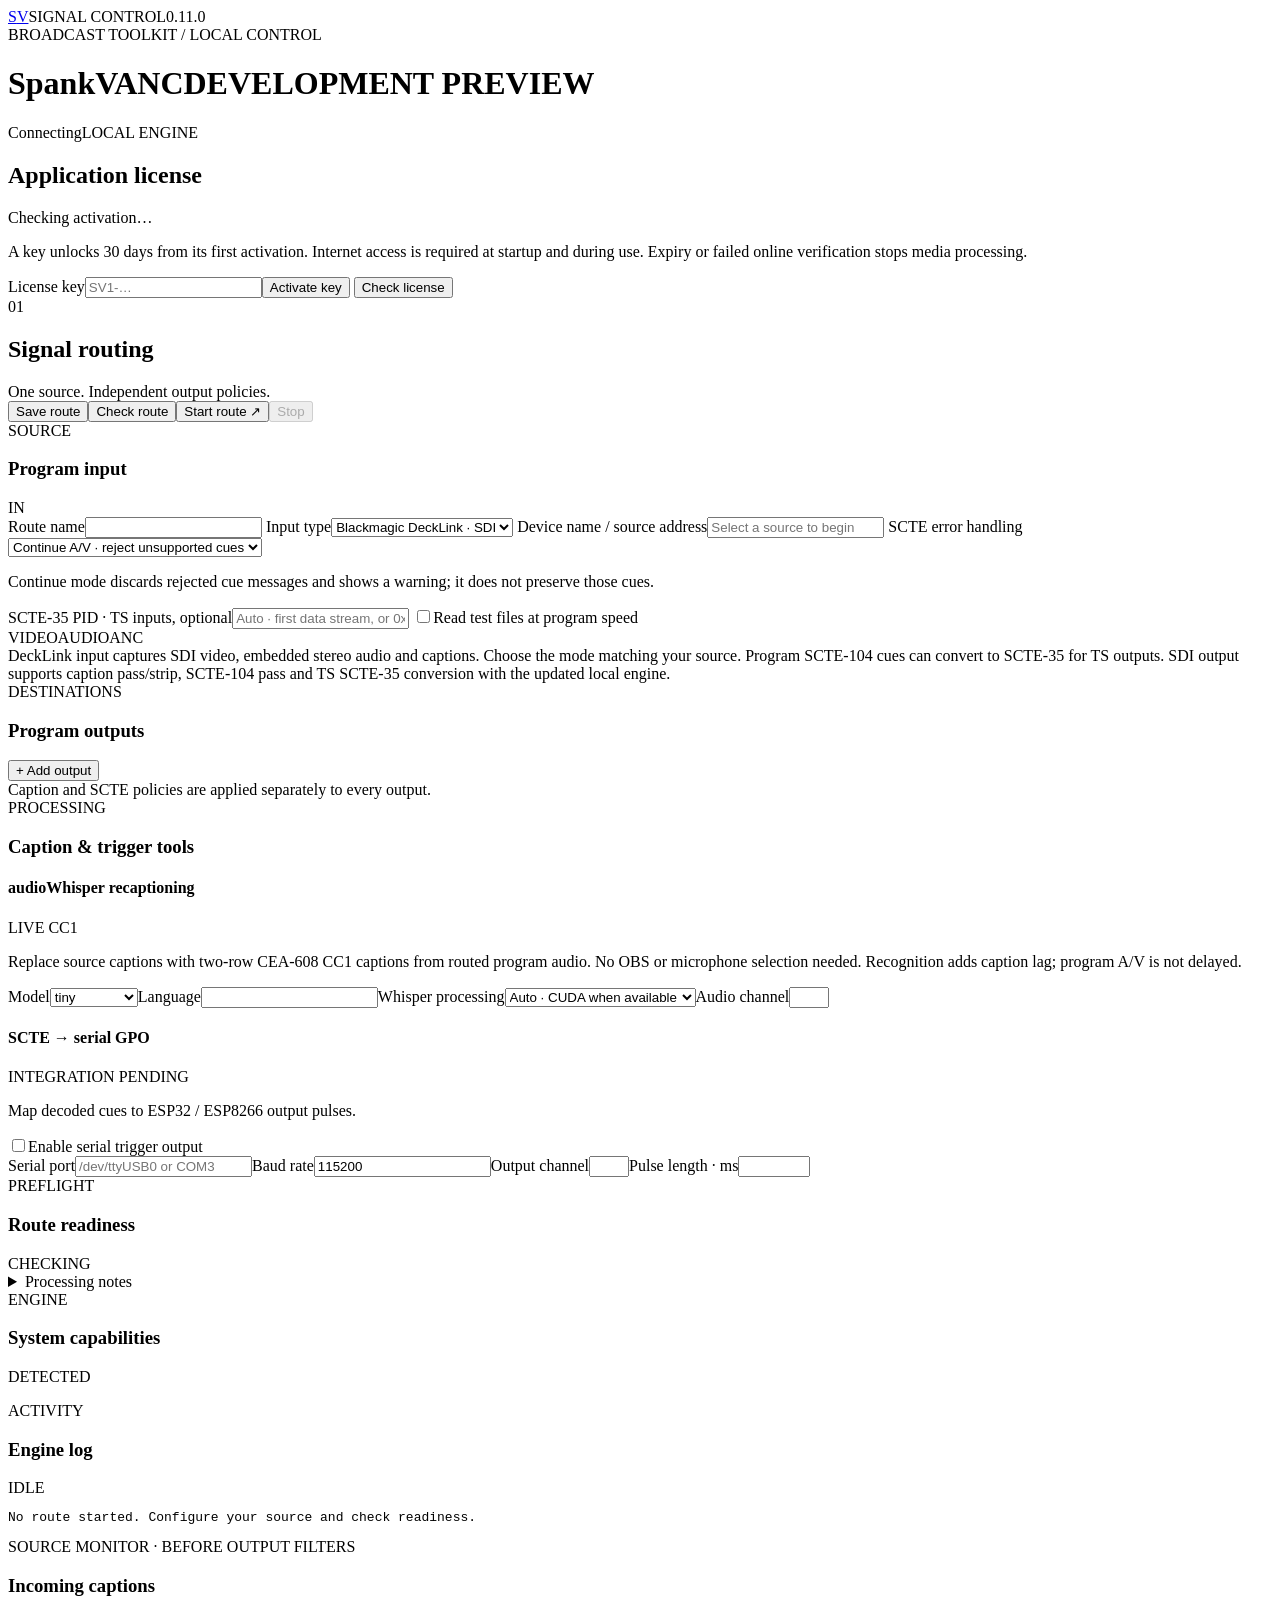
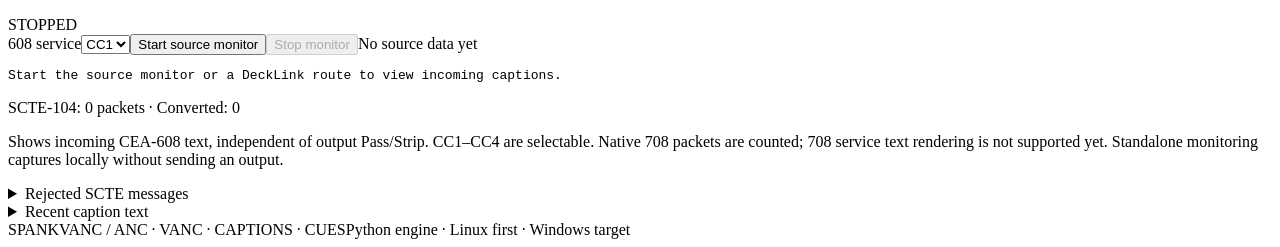
==== spankvanc/web/index.html @ e4f82b99 "Add guided Windows installer with isolated speech setup and local engine build" ====
<!doctype html>
<html lang="en">
<head>
  <meta charset="utf-8"><meta name="viewport" content="width=device-width, initial-scale=1">
  <meta name="control-token" content="__CONTROL_TOKEN__">
  <title>SpankVANC · Signal control</title>
  <link rel="stylesheet" href="/style.css"><script src="/app.js" defer></script>
</head>
<body>
  <aside class="rail"><a class="mark" href="/" aria-label="SpankVANC home">S<span>V</span></a><span class="rail-label">SIGNAL CONTROL</span><span class="version">0.11.0</span></aside>
  <div class="workspace">
    <header><div><div class="eyebrow">BROADCAST TOOLKIT / LOCAL CONTROL</div><h1>Spank<span>VANC</span><span class="preview">DEVELOPMENT PREVIEW</span></h1></div><div class="status"><span class="dot" id="state-dot"></span><span id="route-status">Connecting</span><span class="host">LOCAL ENGINE</span></div></header>
    <section class="panel" id="license-panel" aria-label="Application license">
      <h2>Application license</h2>
      <p id="license-status" role="status">Checking activation…</p>
      <p class="subtle">A key unlocks 30 days from its first activation. Internet access is required at startup and during use. Expiry or failed online verification stops media processing.</p>
      <form id="license-form"><label>License key<input id="license-key" type="password" autocomplete="off" spellcheck="false" maxlength="80" placeholder="SV1-…"></label><button id="license-activate" type="submit">Activate key</button> <button id="license-check" type="button">Check license</button></form>
    </section>
    <div class="toolbar"><div><span class="section-index">01</span><h2>Signal routing</h2><span class="subtle">One source. Independent output policies.</span></div><div class="actions"><button id="save">Save route</button><button id="validate">Check route</button><button class="primary" id="start">Start route <span>↗</span></button><button class="danger" id="stop" disabled>Stop</button></div></div>
    <div id="notice" role="status" aria-live="polite" hidden></div>
    <main>
      <section class="panel source"><div class="panel-title"><div><span class="eyebrow">SOURCE</span><h3>Program input</h3></div><span class="tag">IN</span></div>
        <label>Route name<input id="route-name" maxlength="100"></label>
        <label>Input type<select id="input-kind"><option value="decklink">Blackmagic DeckLink · SDI</option><option value="udp">UDP · MPEG-TS</option><option value="srt">SRT · MPEG-TS</option><option value="rtmp">RTMP / RTMPS</option><option value="file">Local file · test source</option></select></label>
        <label id="source-address-label">Device name / source address<input id="input-address" placeholder="Select a source to begin" autocomplete="off" spellcheck="false"></label>
        <div id="decklink-source" hidden>
          <label>Blackmagic input device<select id="decklink-device"></select></label>
          <label>SDI video mode<select id="decklink-mode"></select></label>
          <button id="refresh-devices" class="small" type="button">Refresh devices</button>
          <p class="subtle" id="decklink-info"></p>
        </div>
          <label>SCTE error handling<select id="scte-error-policy"><option value="continue">Continue A/V · reject unsupported cues</option><option value="stop">Stop route on rejected cue · strict</option></select></label>
          <p class="subtle">Continue mode discards rejected cue messages and shows a warning; it does not preserve those cues.</p>
        <label id="scte-pid-label">SCTE-35 PID · TS inputs, optional<input id="scte-pid" placeholder="Auto · first data stream, or 0x1FFE" spellcheck="false"></label>
        <label class="check"><input type="checkbox" id="input-realtime">Read test files at program speed</label>
        <div class="signal-path"><span>VIDEO</span><i></i><span>AUDIO</span><i></i><span>ANC</span></div>
        <div class="source-note" id="source-capability-note">DeckLink input captures SDI video, embedded stereo audio and captions. Choose the mode matching your source. Program SCTE-104 cues can convert to SCTE-35 for TS outputs. SDI output supports caption pass/strip, SCTE-104 pass and TS SCTE-35 conversion with the updated local engine.</div>
      </section>
      <section class="panel outputs"><div class="panel-title"><div><span class="eyebrow">DESTINATIONS</span><h3>Program outputs</h3></div><button id="add-output" class="small">+ Add output</button></div><div id="outputs"></div><div class="output-legend"><span class="dot lime"></span>Caption and SCTE policies are applied separately to every output.</div></section>
      <section class="panel tools"><div class="panel-title"><div><span class="eyebrow">PROCESSING</span><h3>Caption & trigger tools</h3></div></div>
        <div class="tool-heading"><h4>audioWhisper recaptioning</h4><span class="tag">LIVE CC1</span></div><p class="subtle">Replace source captions with two-row CEA-608 CC1 captions from routed program audio. No OBS or microphone selection needed. Recognition adds caption lag; program A/V is not delayed.</p>
        <div class="form-grid"><label>Model<select id="whisper-model"><option>tiny</option><option>tiny.en</option><option>base</option><option>base.en</option><option>small</option><option>small.en</option><option>medium</option><option>medium.en</option><option>large-v3</option><option>turbo</option></select></label><label>Language<input id="whisper-language" maxlength="3"></label><label>Whisper processing<select id="whisper-device"><option value="auto">Auto · CUDA when available</option><option value="cpu">CPU</option><option value="cuda">GPU · CUDA required</option></select></label><label>Audio channel<input id="whisper-channel" type="number" min="1" max="2"></label></div>
        <div class="divider"></div><div class="tool-heading"><h4>SCTE → serial GPO</h4><span class="tag pending">INTEGRATION PENDING</span></div><p class="subtle">Map decoded cues to ESP32 / ESP8266 output pulses.</p><label class="check"><input type="checkbox" id="gpo-enabled">Enable serial trigger output</label>
        <div class="form-grid"><label>Serial port<input id="gpo-port" placeholder="/dev/ttyUSB0 or COM3"></label><label>Baud rate<input value="115200" readonly></label><label>Output channel<input id="gpo-channel" type="number" min="1" max="4"></label><label>Pulse length · ms<input id="gpo-pulse" type="number" min="10" max="10000"></label></div>
      </section>
      <section class="panel readiness"><div class="panel-title"><div><span class="eyebrow">PREFLIGHT</span><h3>Route readiness</h3></div><span class="tag" id="ready-tag">CHECKING</span></div><div id="blockers"></div><div id="plan-outputs"></div><details><summary>Processing notes</summary><ul id="notes"></ul></details></section>
      <section class="panel diagnostics"><div class="panel-title"><div><span class="eyebrow">ENGINE</span><h3>System capabilities</h3></div><span class="tag">DETECTED</span></div><div id="capabilities"></div><p class="subtle" id="ffmpeg-version"></p></section>
      <section class="panel log-panel"><div class="panel-title"><div><span class="eyebrow">ACTIVITY</span><h3>Engine log</h3></div><span class="tag" id="exit-code">IDLE</span></div><pre id="logs" aria-live="off">No route started. Configure your source and check readiness.</pre></section>
      <section class="panel caption-panel" aria-label="Live incoming captions">
        <div class="panel-title"><div><span class="eyebrow">SOURCE MONITOR · BEFORE OUTPUT FILTERS</span><h3>Incoming captions</h3></div><span class="tag" id="caption-status">STOPPED</span></div>
        <div class="monitor-toolbar"><label>608 service<select id="caption-service"><option>CC1</option><option>CC2</option><option>CC3</option><option>CC4</option></select></label><button id="monitor-start">Start source monitor</button><button id="monitor-stop" disabled>Stop monitor</button><span class="subtle" id="caption-counts">No source data yet</span></div>
        <pre id="caption-screen" class="caption-screen" aria-live="off">Start the source monitor or a DeckLink route to view incoming captions.</pre>
        <p class="subtle" id="cue-counts">SCTE-104: 0 packets · Converted: 0</p>
        <p class="subtle">Shows incoming CEA-608 text, independent of output Pass/Strip. CC1–CC4 are selectable. Native 708 packets are counted; 708 service text rendering is not supported yet. Standalone monitoring captures locally without sending an output.</p>
        <details><summary>Rejected SCTE messages</summary><pre id="scte-rejections" class="caption-history">No rejected messages.</pre><p class="subtle">Saved under runtime/scte-rejections.ndjson. Includes rejected ANC bytes for diagnosis; stream destinations are excluded.</p></details>
        <details><summary>Recent caption text</summary><pre id="caption-history" class="caption-history">No decoded text yet.</pre></details>
      </section>
    </main>
    <footer><span>SPANKVANC / ANC · VANC · CAPTIONS · CUES</span><span>Python engine · Linux first · Windows target</span></footer>
  </div>
</body></html>
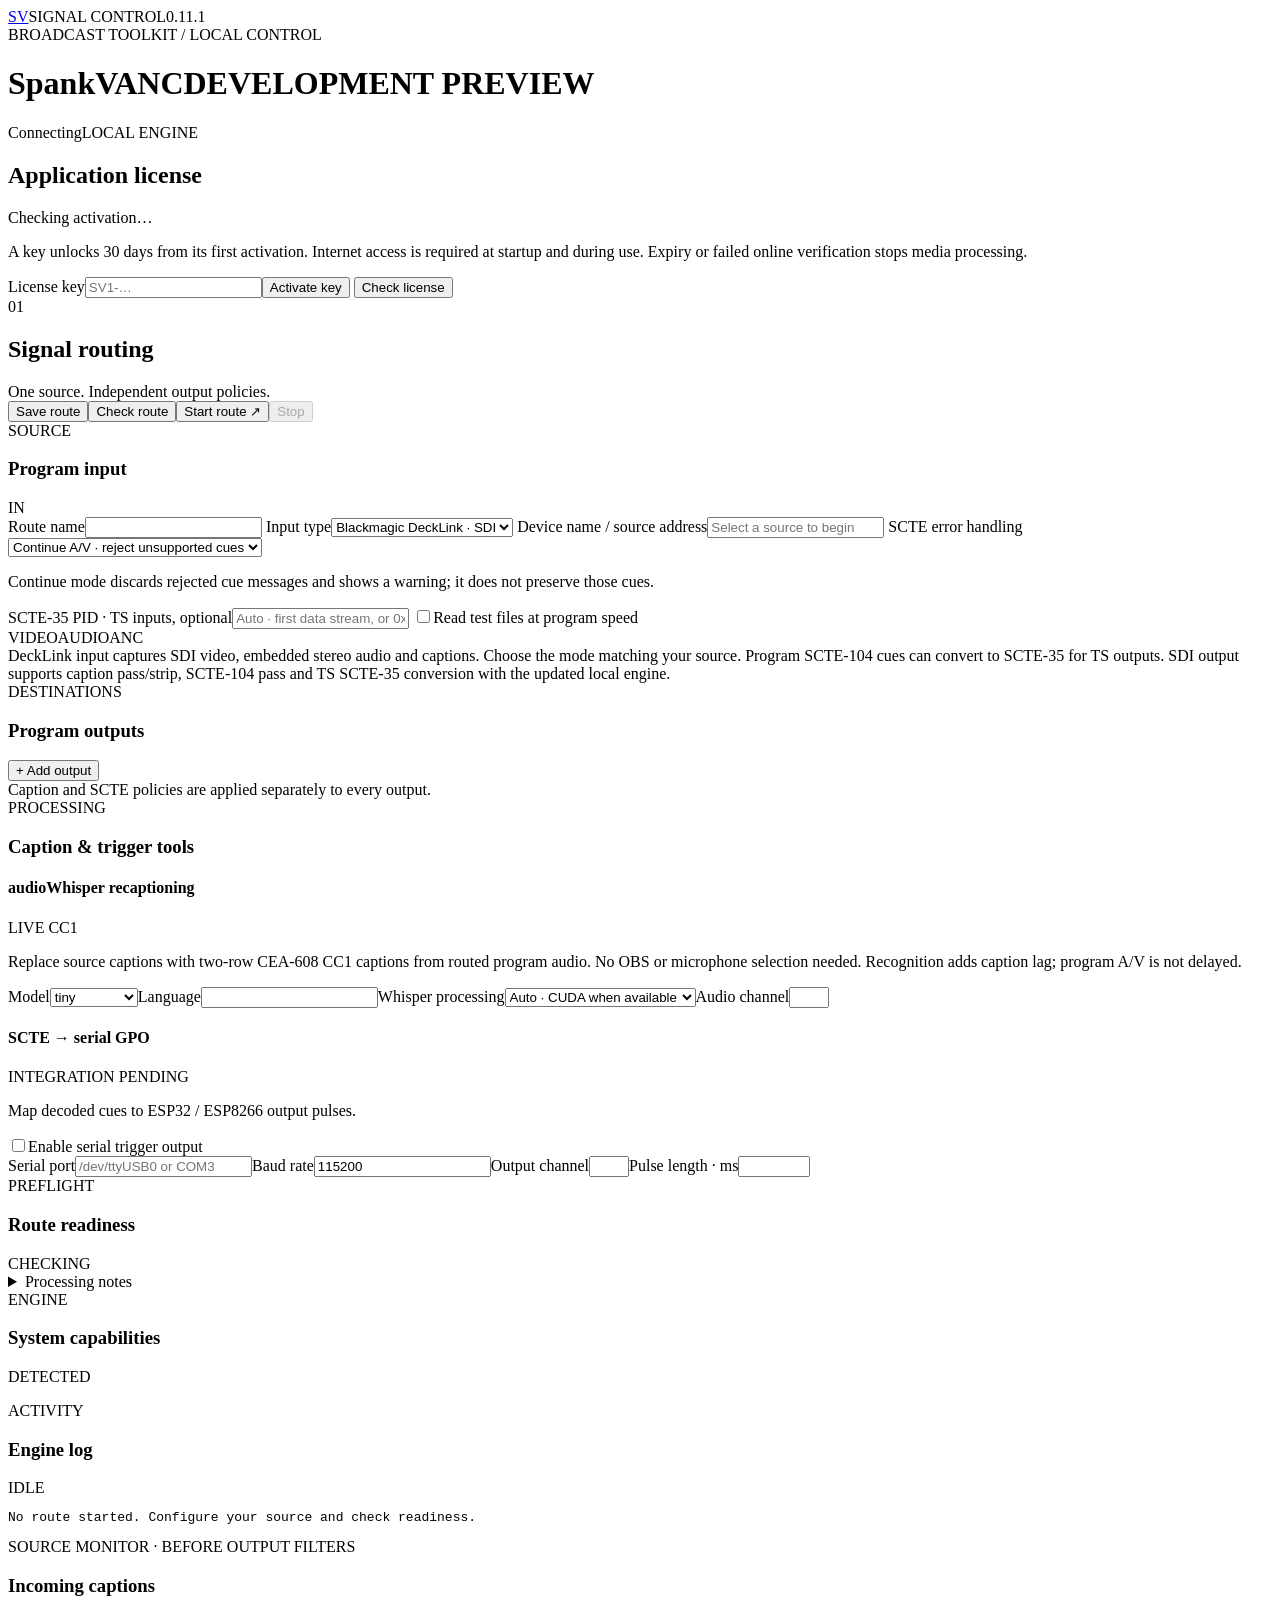
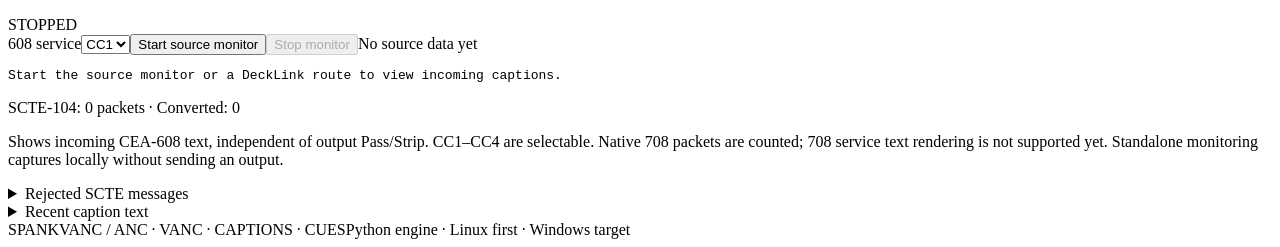
==== commit d93b9abe: "Fix SDK folder selection and Windows reinstall lifecycle" ====
--- a/spankvanc/web/index.html
+++ b/spankvanc/web/index.html
@@ -7,7 +7,7 @@
   <link rel="stylesheet" href="/style.css"><script src="/app.js" defer></script>
 </head>
 <body>
-  <aside class="rail"><a class="mark" href="/" aria-label="SpankVANC home">S<span>V</span></a><span class="rail-label">SIGNAL CONTROL</span><span class="version">0.11.0</span></aside>
+  <aside class="rail"><a class="mark" href="/" aria-label="SpankVANC home">S<span>V</span></a><span class="rail-label">SIGNAL CONTROL</span><span class="version">0.11.1</span></aside>
   <div class="workspace">
     <header><div><div class="eyebrow">BROADCAST TOOLKIT / LOCAL CONTROL</div><h1>Spank<span>VANC</span><span class="preview">DEVELOPMENT PREVIEW</span></h1></div><div class="status"><span class="dot" id="state-dot"></span><span id="route-status">Connecting</span><span class="host">LOCAL ENGINE</span></div></header>
     <section class="panel" id="license-panel" aria-label="Application license">
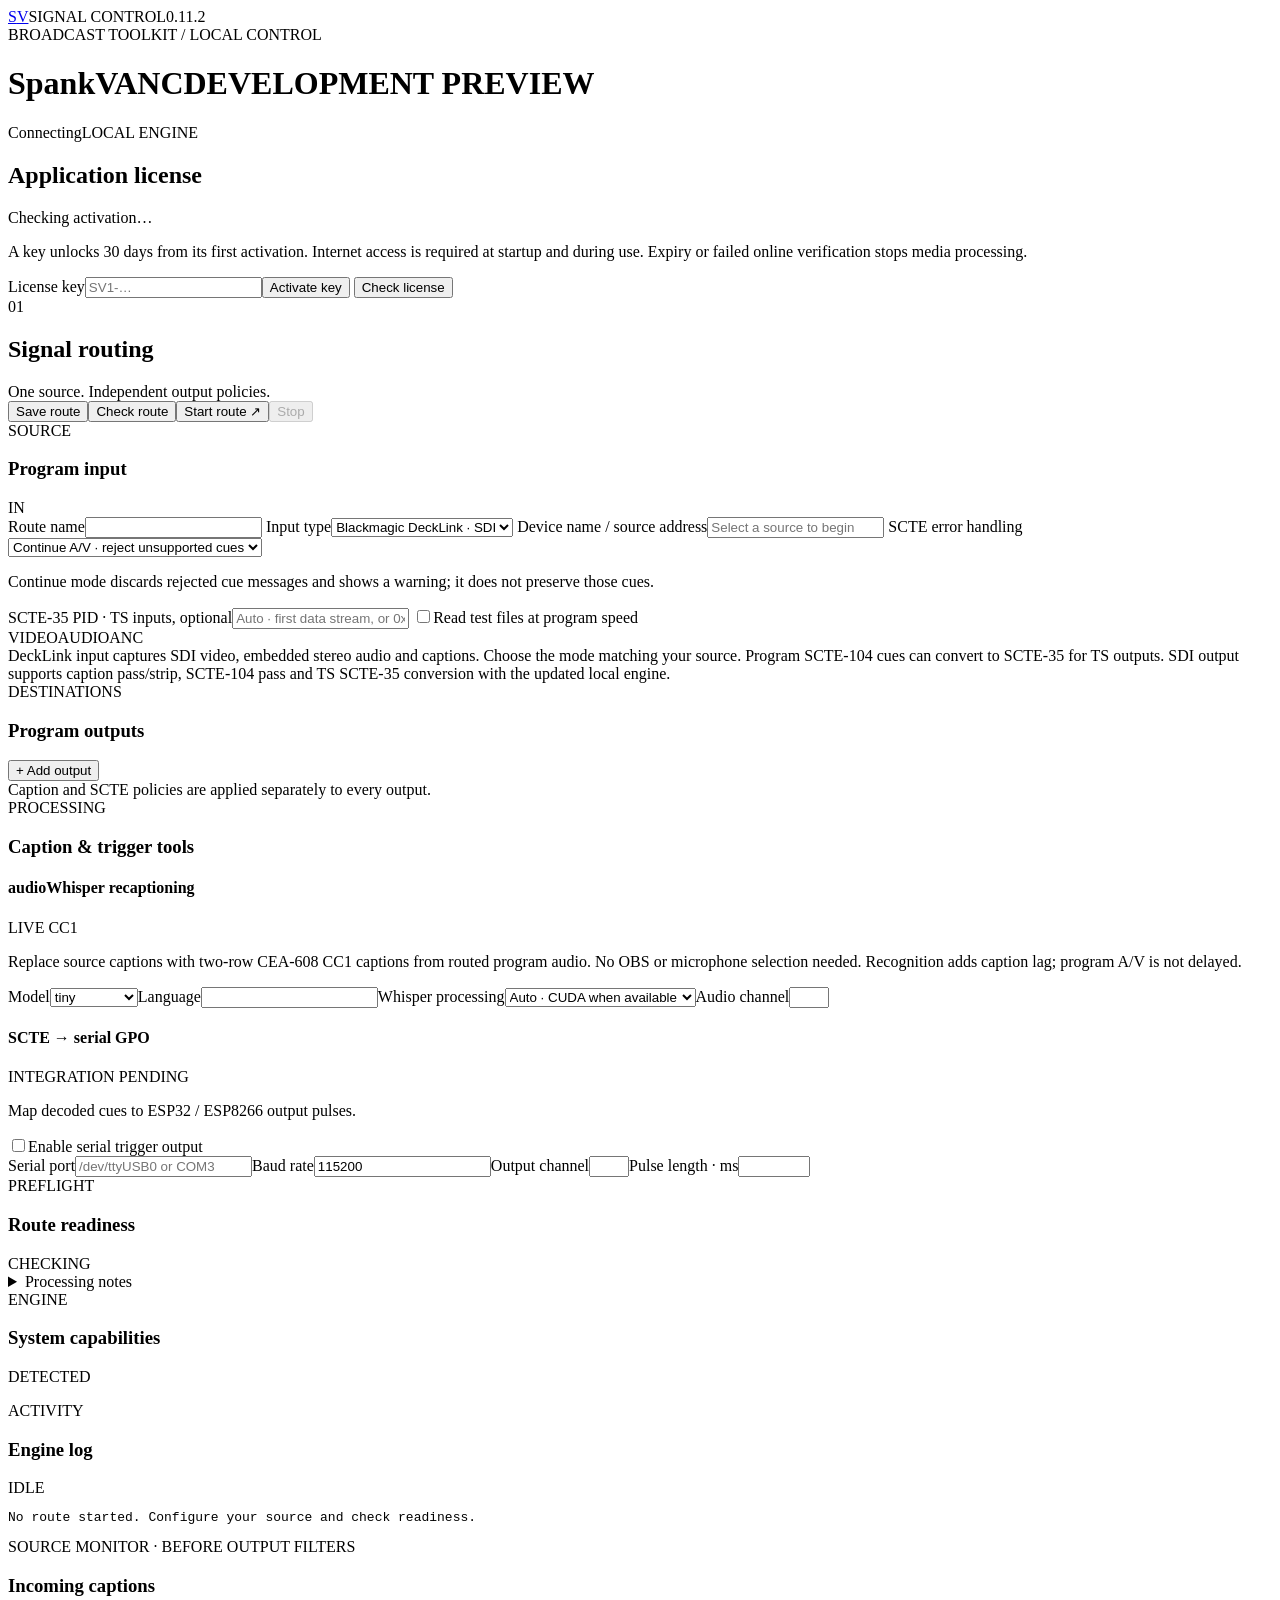
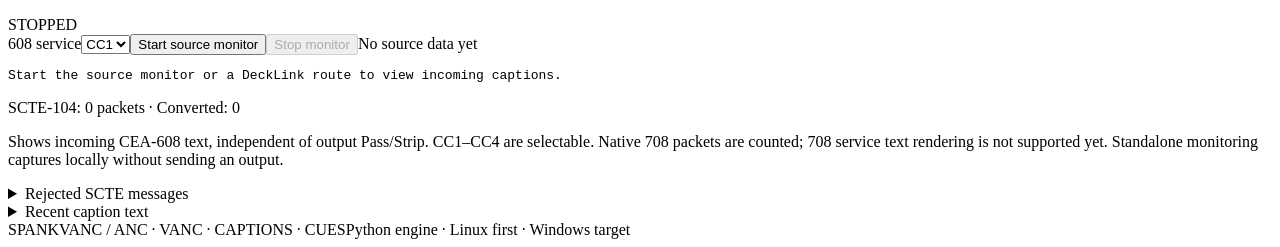
==== commit 47c9e27b: "Bypass shared pip cache during speech setup" ====
--- a/spankvanc/web/index.html
+++ b/spankvanc/web/index.html
@@ -7,7 +7,7 @@
   <link rel="stylesheet" href="/style.css"><script src="/app.js" defer></script>
 </head>
 <body>
-  <aside class="rail"><a class="mark" href="/" aria-label="SpankVANC home">S<span>V</span></a><span class="rail-label">SIGNAL CONTROL</span><span class="version">0.11.1</span></aside>
+  <aside class="rail"><a class="mark" href="/" aria-label="SpankVANC home">S<span>V</span></a><span class="rail-label">SIGNAL CONTROL</span><span class="version">0.11.2</span></aside>
   <div class="workspace">
     <header><div><div class="eyebrow">BROADCAST TOOLKIT / LOCAL CONTROL</div><h1>Spank<span>VANC</span><span class="preview">DEVELOPMENT PREVIEW</span></h1></div><div class="status"><span class="dot" id="state-dot"></span><span id="route-status">Connecting</span><span class="host">LOCAL ENGINE</span></div></header>
     <section class="panel" id="license-panel" aria-label="Application license">
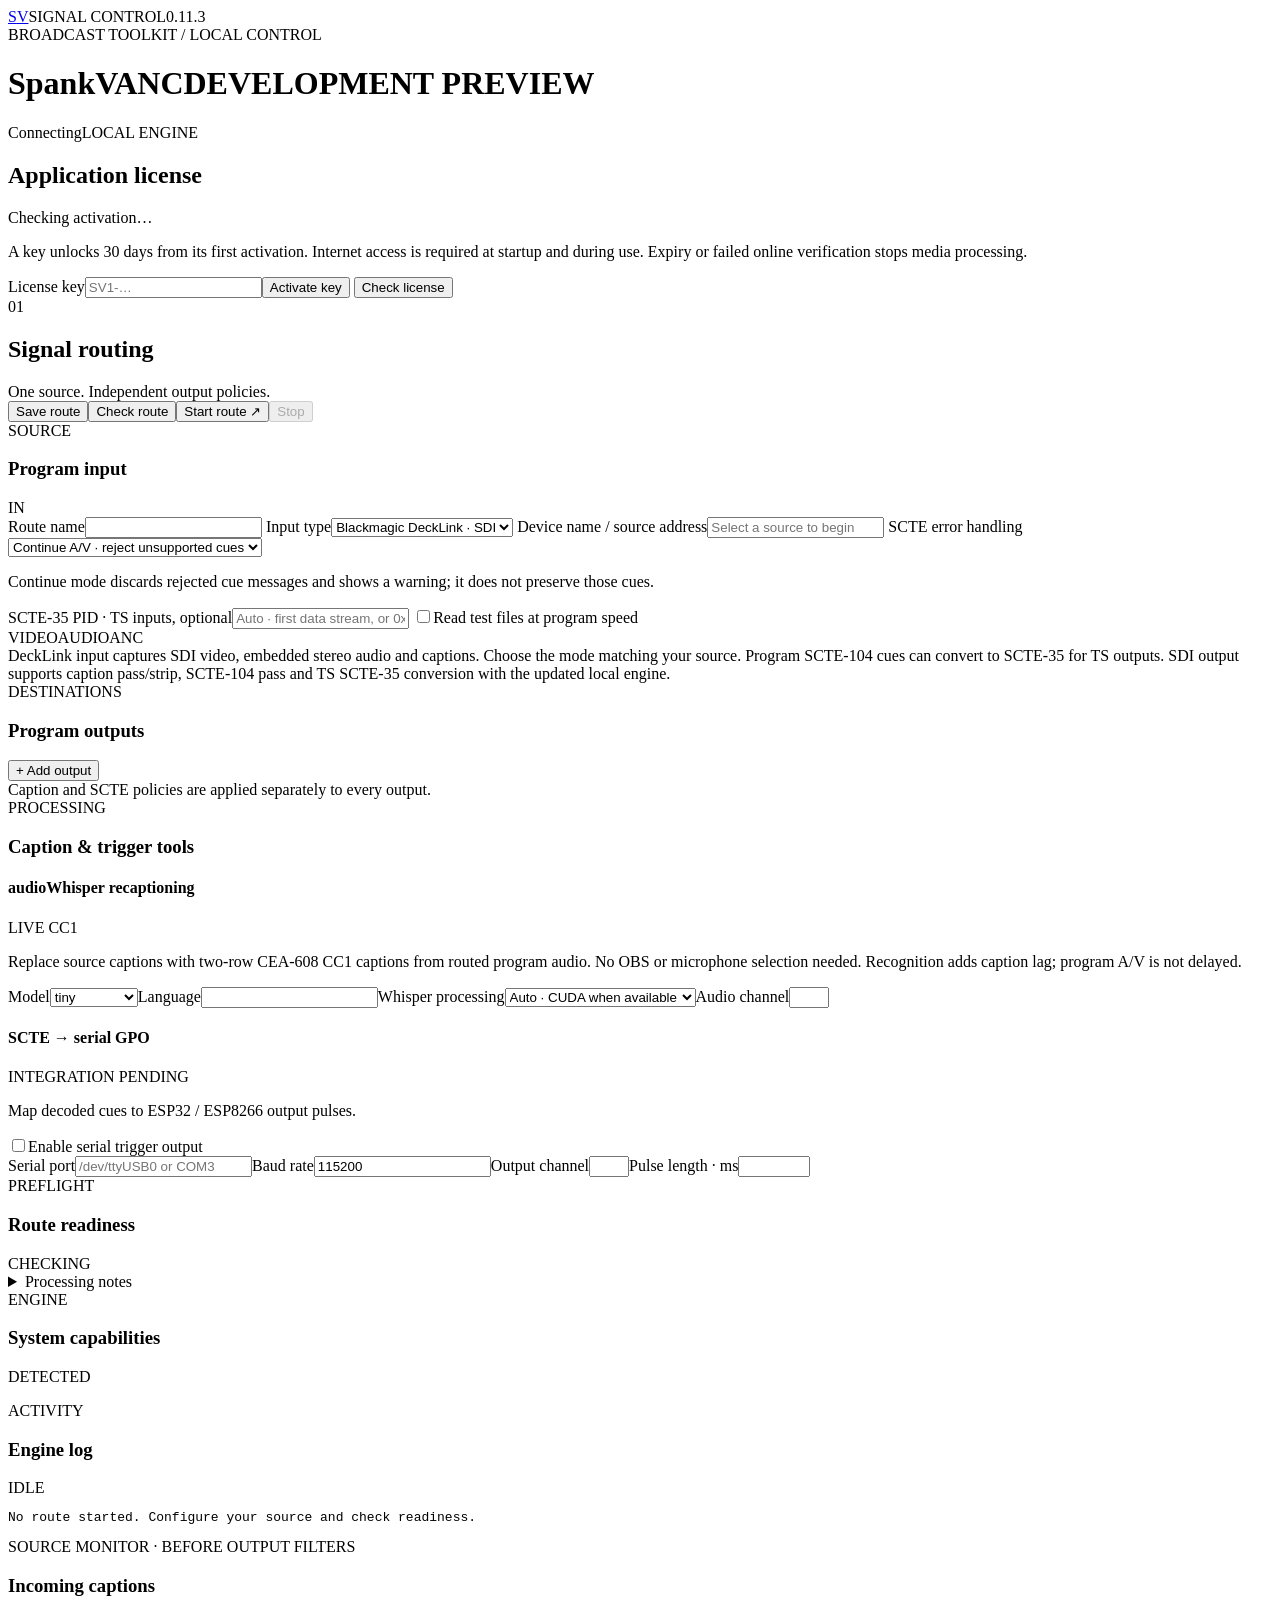
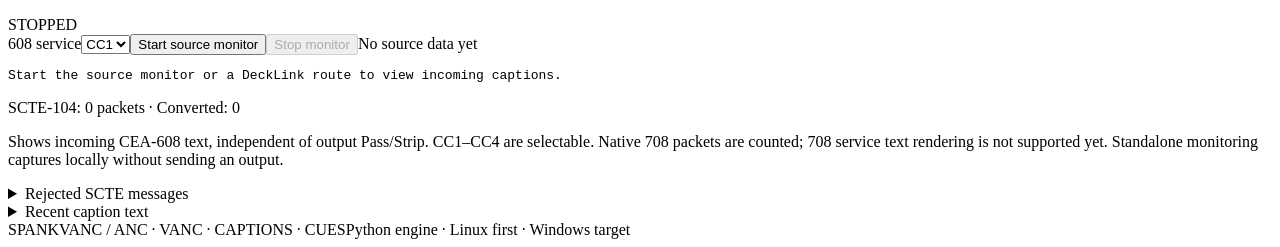
==== commit ff635c32: "Recover source downloads over IPv4 after connection failure" ====
--- a/spankvanc/web/index.html
+++ b/spankvanc/web/index.html
@@ -7,7 +7,7 @@
   <link rel="stylesheet" href="/style.css"><script src="/app.js" defer></script>
 </head>
 <body>
-  <aside class="rail"><a class="mark" href="/" aria-label="SpankVANC home">S<span>V</span></a><span class="rail-label">SIGNAL CONTROL</span><span class="version">0.11.2</span></aside>
+  <aside class="rail"><a class="mark" href="/" aria-label="SpankVANC home">S<span>V</span></a><span class="rail-label">SIGNAL CONTROL</span><span class="version">0.11.3</span></aside>
   <div class="workspace">
     <header><div><div class="eyebrow">BROADCAST TOOLKIT / LOCAL CONTROL</div><h1>Spank<span>VANC</span><span class="preview">DEVELOPMENT PREVIEW</span></h1></div><div class="status"><span class="dot" id="state-dot"></span><span id="route-status">Connecting</span><span class="host">LOCAL ENGINE</span></div></header>
     <section class="panel" id="license-panel" aria-label="Application license">
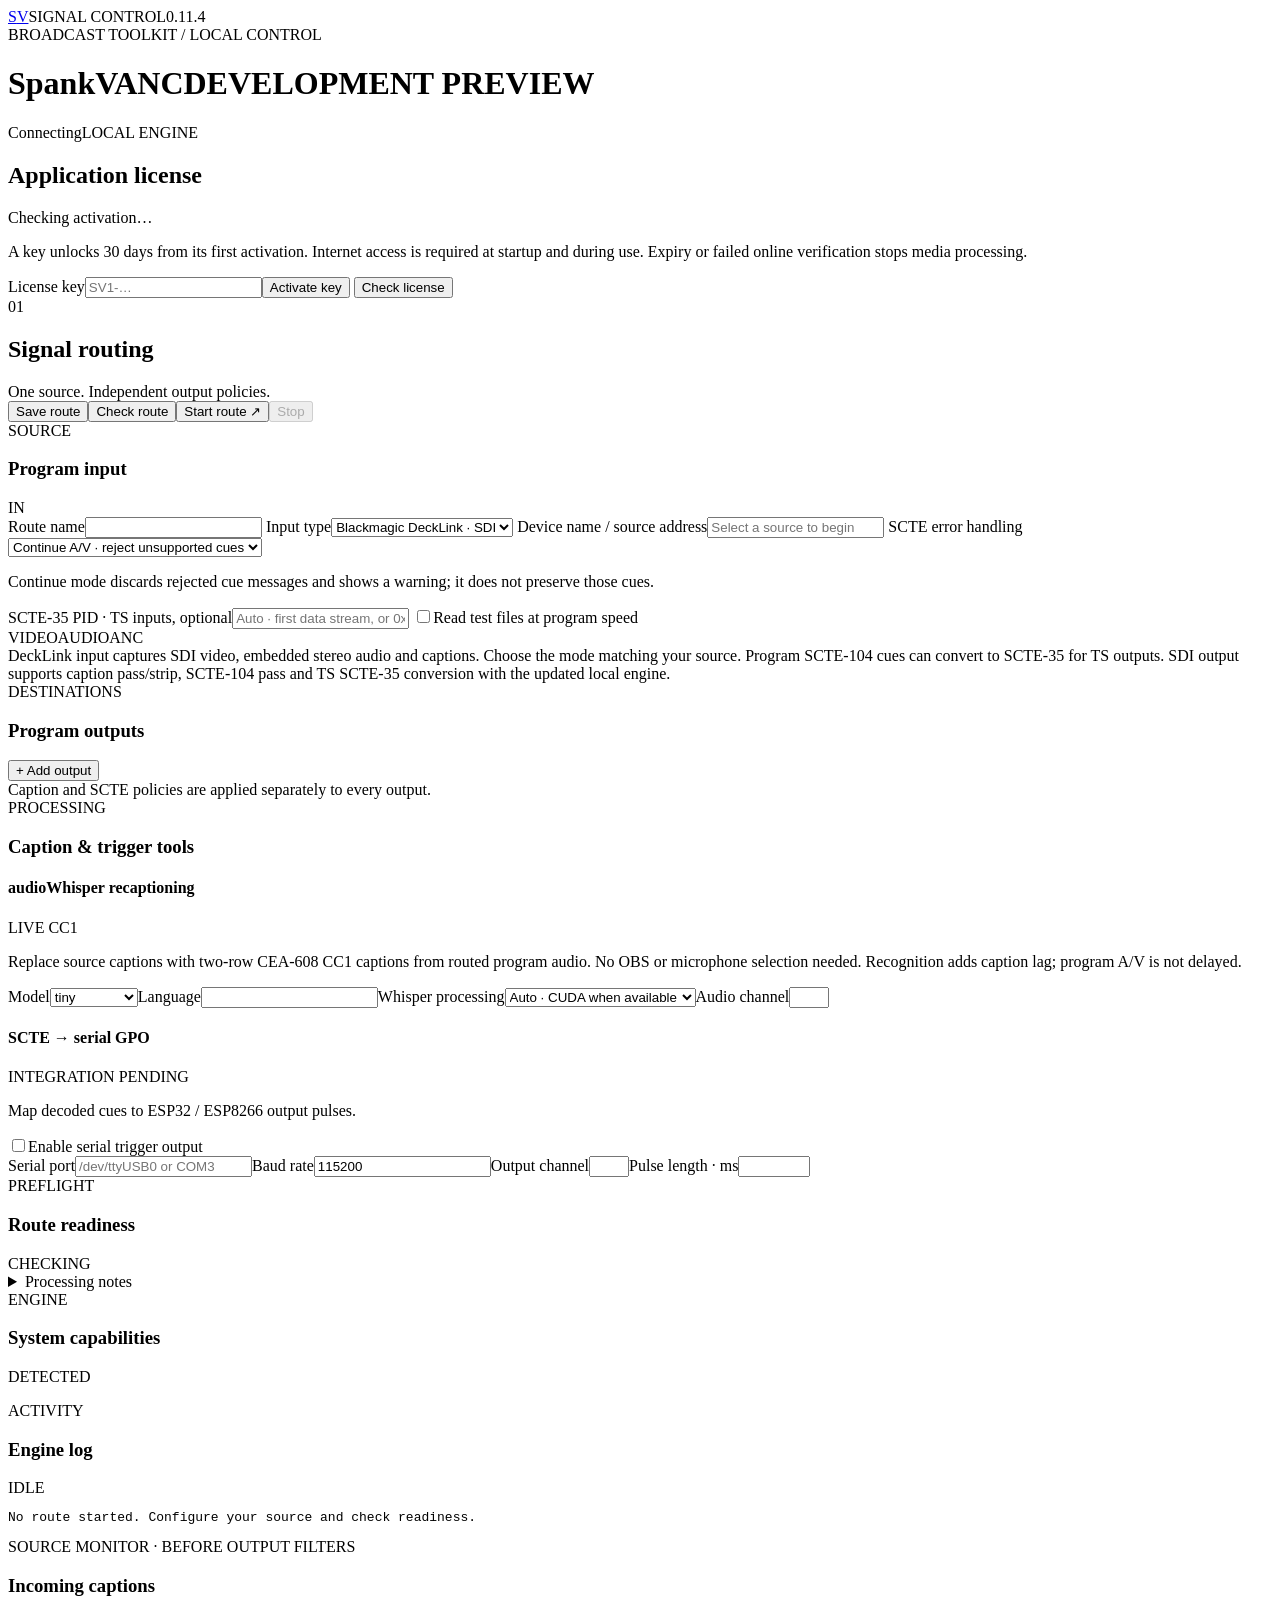
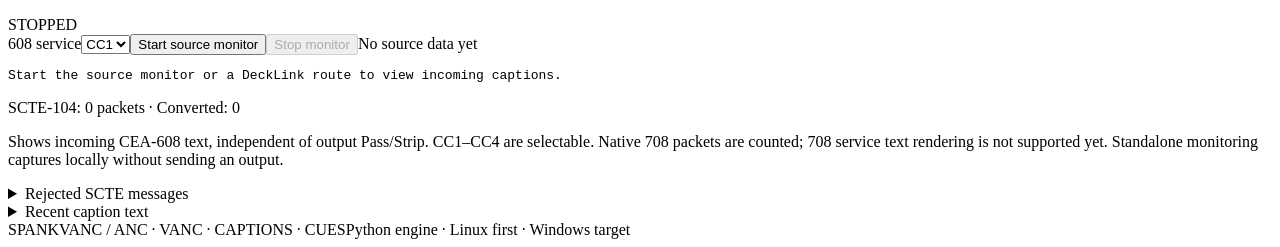
==== commit ce423fd4: "Keep setup relaunches on the live session across Windows logons" ====
--- a/spankvanc/web/index.html
+++ b/spankvanc/web/index.html
@@ -7,7 +7,7 @@
   <link rel="stylesheet" href="/style.css"><script src="/app.js" defer></script>
 </head>
 <body>
-  <aside class="rail"><a class="mark" href="/" aria-label="SpankVANC home">S<span>V</span></a><span class="rail-label">SIGNAL CONTROL</span><span class="version">0.11.3</span></aside>
+  <aside class="rail"><a class="mark" href="/" aria-label="SpankVANC home">S<span>V</span></a><span class="rail-label">SIGNAL CONTROL</span><span class="version">0.11.4</span></aside>
   <div class="workspace">
     <header><div><div class="eyebrow">BROADCAST TOOLKIT / LOCAL CONTROL</div><h1>Spank<span>VANC</span><span class="preview">DEVELOPMENT PREVIEW</span></h1></div><div class="status"><span class="dot" id="state-dot"></span><span id="route-status">Connecting</span><span class="host">LOCAL ENGINE</span></div></header>
     <section class="panel" id="license-panel" aria-label="Application license">
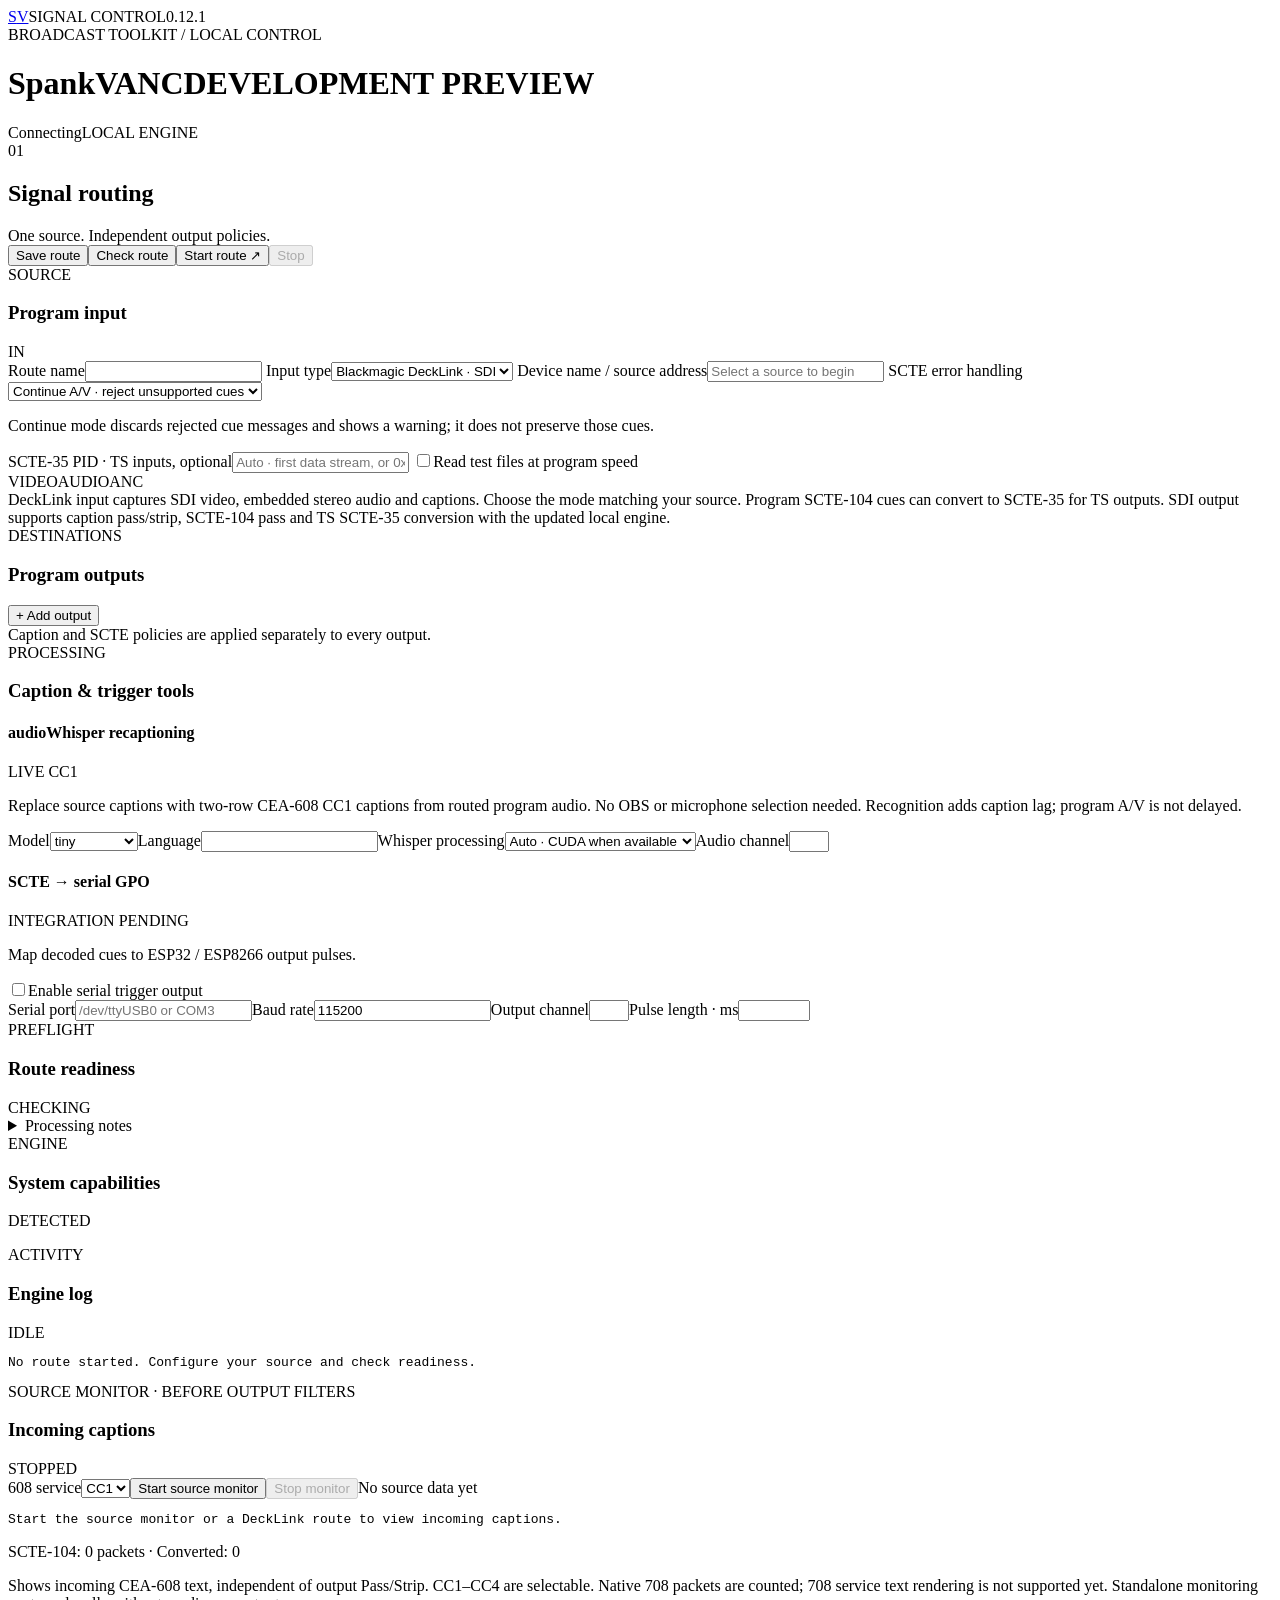
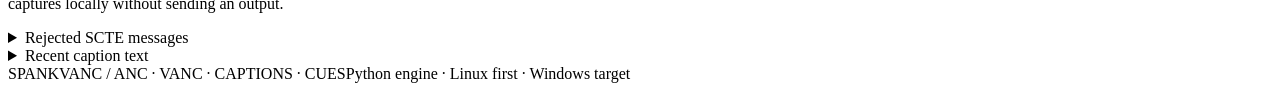
==== commit deaf94e2: "Release 0.12.1 with unrestricted access and selectable YouTube bitrate" ====
--- a/spankvanc/web/index.html
+++ b/spankvanc/web/index.html
@@ -7,15 +7,10 @@
   <link rel="stylesheet" href="/style.css"><script src="/app.js" defer></script>
 </head>
 <body>
-  <aside class="rail"><a class="mark" href="/" aria-label="SpankVANC home">S<span>V</span></a><span class="rail-label">SIGNAL CONTROL</span><span class="version">0.11.4</span></aside>
+  <aside class="rail"><a class="mark" href="/" aria-label="SpankVANC home">S<span>V</span></a><span class="rail-label">SIGNAL CONTROL</span><span class="version">0.12.1</span></aside>
   <div class="workspace">
     <header><div><div class="eyebrow">BROADCAST TOOLKIT / LOCAL CONTROL</div><h1>Spank<span>VANC</span><span class="preview">DEVELOPMENT PREVIEW</span></h1></div><div class="status"><span class="dot" id="state-dot"></span><span id="route-status">Connecting</span><span class="host">LOCAL ENGINE</span></div></header>
-    <section class="panel" id="license-panel" aria-label="Application license">
-      <h2>Application license</h2>
-      <p id="license-status" role="status">Checking activation…</p>
-      <p class="subtle">A key unlocks 30 days from its first activation. Internet access is required at startup and during use. Expiry or failed online verification stops media processing.</p>
-      <form id="license-form"><label>License key<input id="license-key" type="password" autocomplete="off" spellcheck="false" maxlength="80" placeholder="SV1-…"></label><button id="license-activate" type="submit">Activate key</button> <button id="license-check" type="button">Check license</button></form>
-    </section>
+
     <div class="toolbar"><div><span class="section-index">01</span><h2>Signal routing</h2><span class="subtle">One source. Independent output policies.</span></div><div class="actions"><button id="save">Save route</button><button id="validate">Check route</button><button class="primary" id="start">Start route <span>↗</span></button><button class="danger" id="stop" disabled>Stop</button></div></div>
     <div id="notice" role="status" aria-live="polite" hidden></div>
     <main>
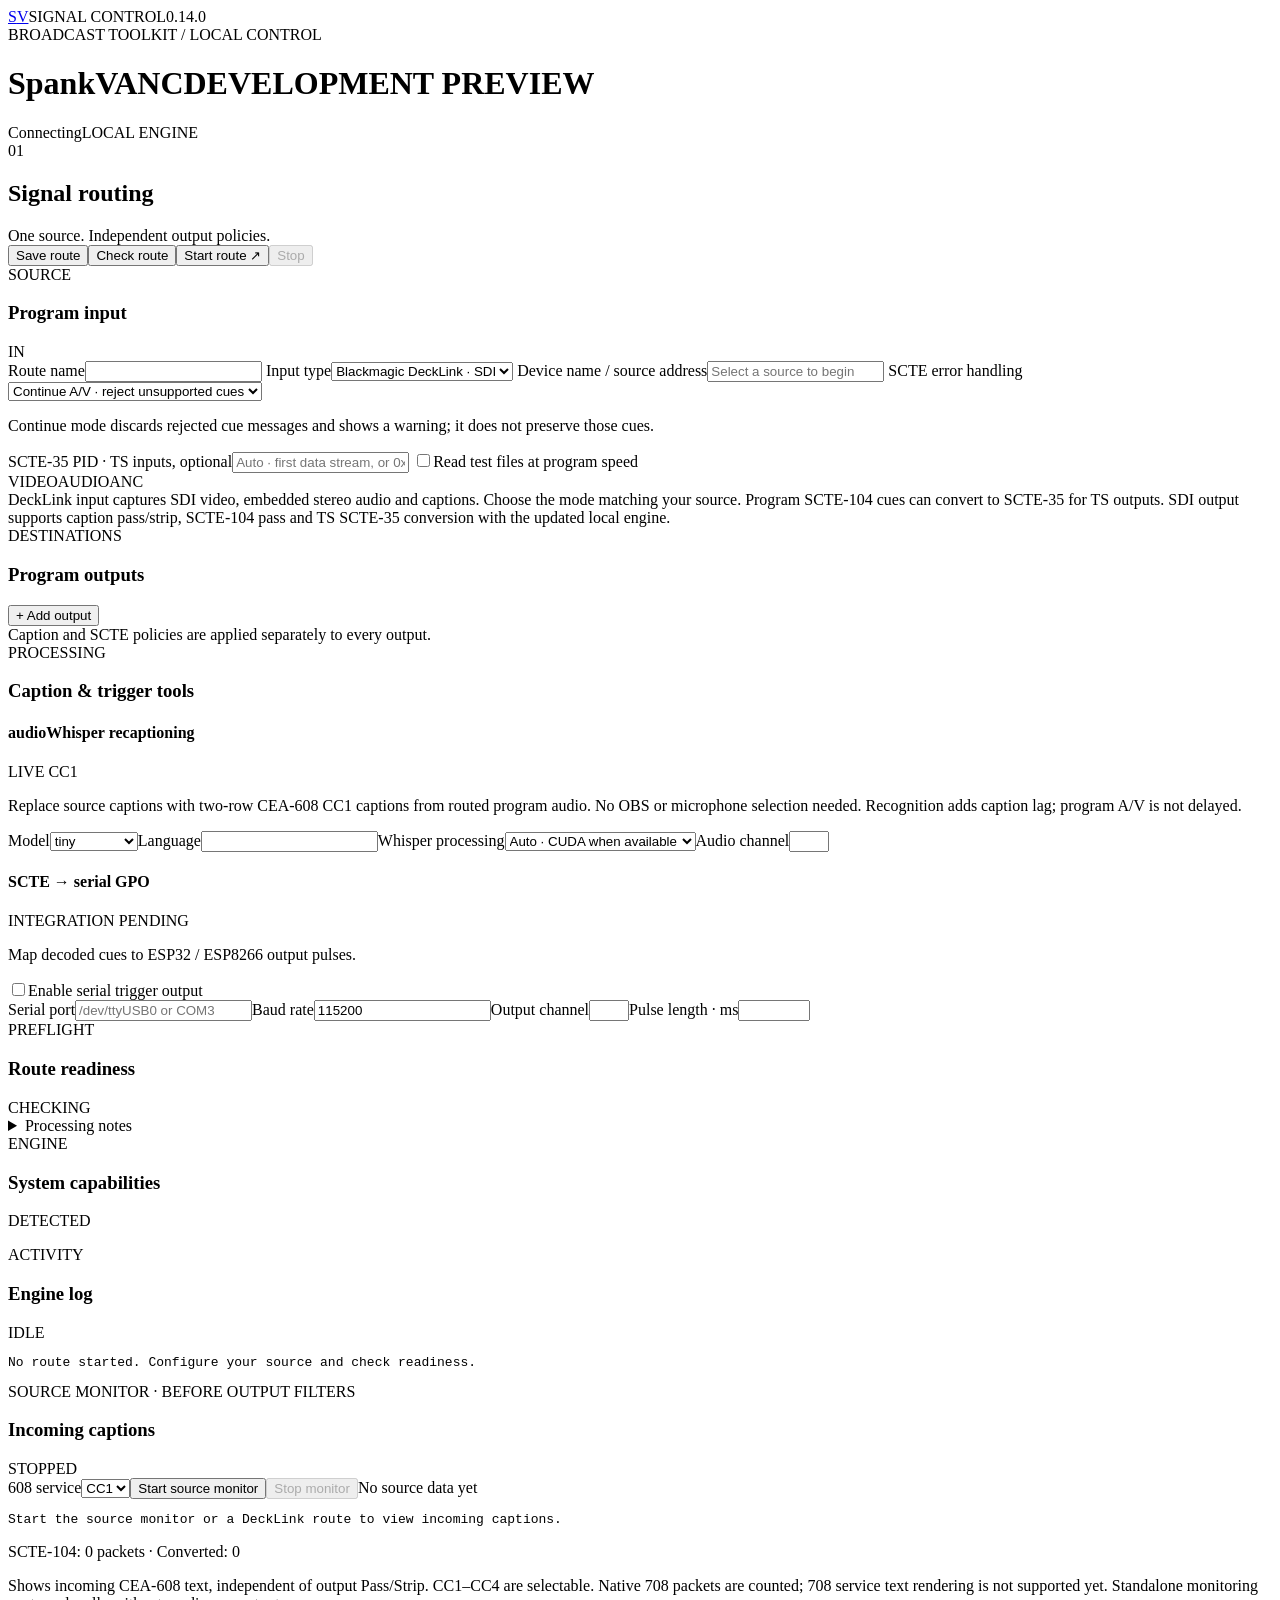
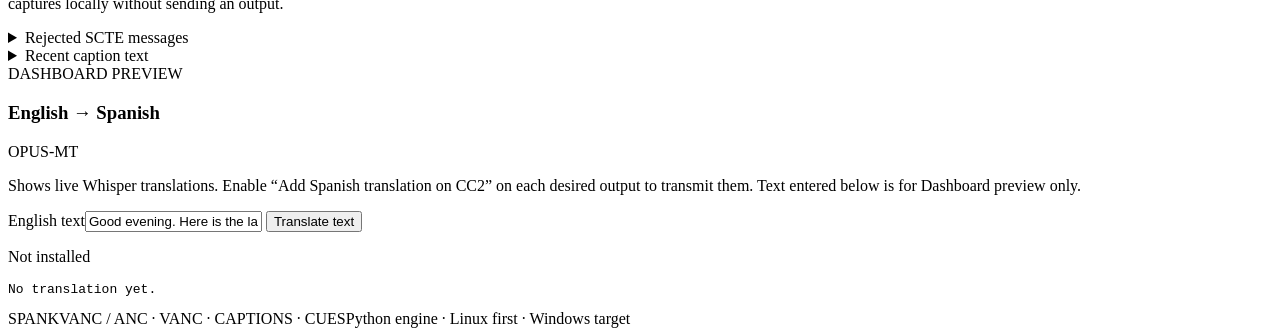
==== commit 433edee8: "Release 0.14.0 with optional local Spanish CC2 and Windows setup support" ====
--- a/spankvanc/web/index.html
+++ b/spankvanc/web/index.html
@@ -7,7 +7,7 @@
   <link rel="stylesheet" href="/style.css"><script src="/app.js" defer></script>
 </head>
 <body>
-  <aside class="rail"><a class="mark" href="/" aria-label="SpankVANC home">S<span>V</span></a><span class="rail-label">SIGNAL CONTROL</span><span class="version">0.12.1</span></aside>
+  <aside class="rail"><a class="mark" href="/" aria-label="SpankVANC home">S<span>V</span></a><span class="rail-label">SIGNAL CONTROL</span><span class="version">0.14.0</span></aside>
   <div class="workspace">
     <header><div><div class="eyebrow">BROADCAST TOOLKIT / LOCAL CONTROL</div><h1>Spank<span>VANC</span><span class="preview">DEVELOPMENT PREVIEW</span></h1></div><div class="status"><span class="dot" id="state-dot"></span><span id="route-status">Connecting</span><span class="host">LOCAL ENGINE</span></div></header>
 
@@ -18,6 +18,7 @@
         <label>Route name<input id="route-name" maxlength="100"></label>
         <label>Input type<select id="input-kind"><option value="decklink">Blackmagic DeckLink · SDI</option><option value="udp">UDP · MPEG-TS</option><option value="srt">SRT · MPEG-TS</option><option value="rtmp">RTMP / RTMPS</option><option value="file">Local file · test source</option></select></label>
         <label id="source-address-label">Device name / source address<input id="input-address" placeholder="Select a source to begin" autocomplete="off" spellcheck="false"></label>
+        <label id="input-srt-label" hidden>SRT connection mode<select id="input-srt-mode"><option value="caller">Caller</option><option value="listener">Listener</option><option value="rendezvous">Rendezvous</option></select><span class="subtle">Caller connects to a peer. Listener binds a local address and waits. Rendezvous uses the peer address with localip/localport in the URL.</span></label>
         <div id="decklink-source" hidden>
           <label>Blackmagic input device<select id="decklink-device"></select></label>
           <label>SDI video mode<select id="decklink-mode"></select></label>
@@ -50,6 +51,14 @@
         <details><summary>Rejected SCTE messages</summary><pre id="scte-rejections" class="caption-history">No rejected messages.</pre><p class="subtle">Saved under runtime/scte-rejections.ndjson. Includes rejected ANC bytes for diagnosis; stream destinations are excluded.</p></details>
         <details><summary>Recent caption text</summary><pre id="caption-history" class="caption-history">No decoded text yet.</pre></details>
       </section>
+      <section class="panel caption-panel" aria-label="Spanish translation preview">
+        <div class="panel-title"><div><span class="eyebrow">DASHBOARD PREVIEW</span><h3>English → Spanish</h3></div><span class="tag">OPUS-MT</span></div>
+        <p class="subtle">Shows live Whisper translations. Enable “Add Spanish translation on CC2” on each desired output to transmit them. Text entered below is for Dashboard preview only.</p>
+        <label>English text<input id="translation-input" maxlength="2000" value="Good evening. Here is the latest local news."></label>
+        <button id="translation-submit" type="button">Translate text</button>
+        <p id="translation-status" class="subtle">Not installed</p>
+        <pre id="translation-history" class="caption-history" aria-live="polite">No translation yet.</pre>
+      </section>
     </main>
     <footer><span>SPANKVANC / ANC · VANC · CAPTIONS · CUES</span><span>Python engine · Linux first · Windows target</span></footer>
   </div>
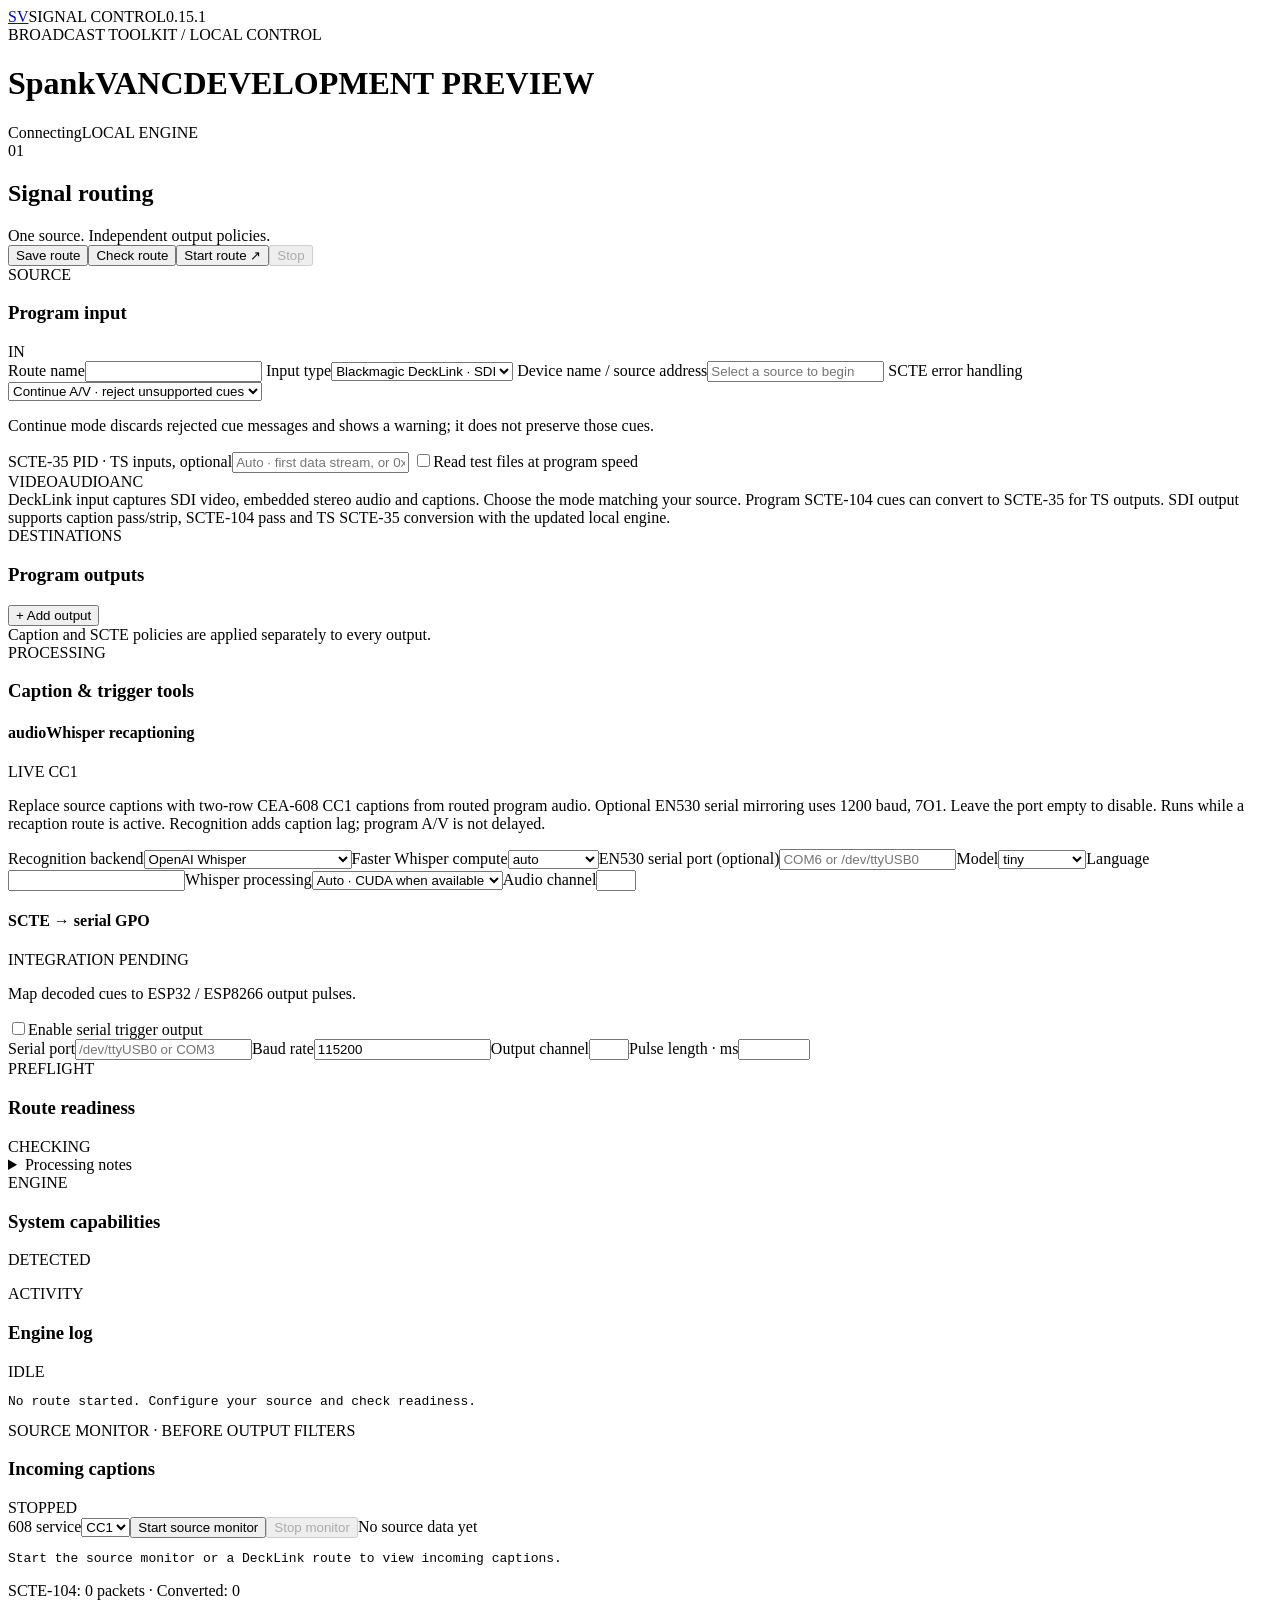
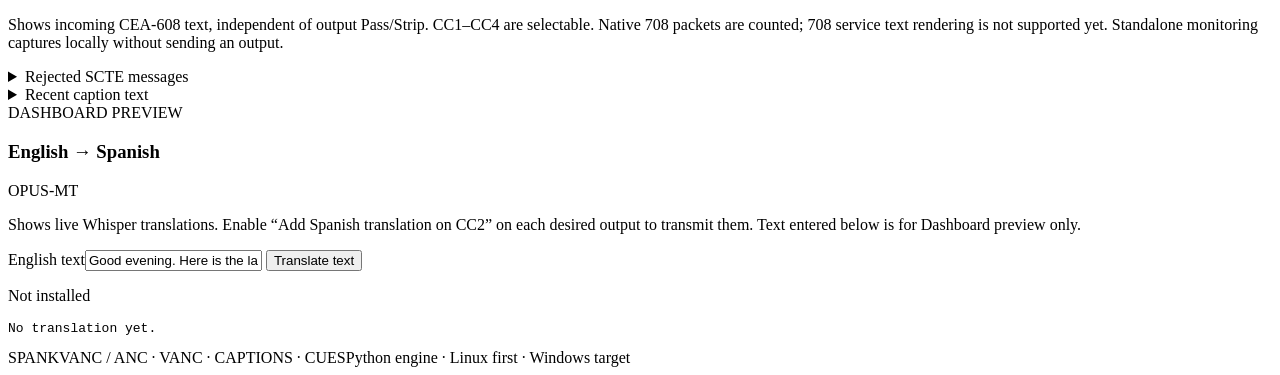
==== commit 95ad4bb6: "Release 0.15.1 with EN530 serial-only output and Faster Whisper" ====
--- a/spankvanc/web/index.html
+++ b/spankvanc/web/index.html
@@ -7,7 +7,7 @@
   <link rel="stylesheet" href="/style.css"><script src="/app.js" defer></script>
 </head>
 <body>
-  <aside class="rail"><a class="mark" href="/" aria-label="SpankVANC home">S<span>V</span></a><span class="rail-label">SIGNAL CONTROL</span><span class="version">0.14.0</span></aside>
+  <aside class="rail"><a class="mark" href="/" aria-label="SpankVANC home">S<span>V</span></a><span class="rail-label">SIGNAL CONTROL</span><span class="version">0.15.1</span></aside>
   <div class="workspace">
     <header><div><div class="eyebrow">BROADCAST TOOLKIT / LOCAL CONTROL</div><h1>Spank<span>VANC</span><span class="preview">DEVELOPMENT PREVIEW</span></h1></div><div class="status"><span class="dot" id="state-dot"></span><span id="route-status">Connecting</span><span class="host">LOCAL ENGINE</span></div></header>
 
@@ -34,8 +34,8 @@
       </section>
       <section class="panel outputs"><div class="panel-title"><div><span class="eyebrow">DESTINATIONS</span><h3>Program outputs</h3></div><button id="add-output" class="small">+ Add output</button></div><div id="outputs"></div><div class="output-legend"><span class="dot lime"></span>Caption and SCTE policies are applied separately to every output.</div></section>
       <section class="panel tools"><div class="panel-title"><div><span class="eyebrow">PROCESSING</span><h3>Caption & trigger tools</h3></div></div>
-        <div class="tool-heading"><h4>audioWhisper recaptioning</h4><span class="tag">LIVE CC1</span></div><p class="subtle">Replace source captions with two-row CEA-608 CC1 captions from routed program audio. No OBS or microphone selection needed. Recognition adds caption lag; program A/V is not delayed.</p>
-        <div class="form-grid"><label>Model<select id="whisper-model"><option>tiny</option><option>tiny.en</option><option>base</option><option>base.en</option><option>small</option><option>small.en</option><option>medium</option><option>medium.en</option><option>large-v3</option><option>turbo</option></select></label><label>Language<input id="whisper-language" maxlength="3"></label><label>Whisper processing<select id="whisper-device"><option value="auto">Auto · CUDA when available</option><option value="cpu">CPU</option><option value="cuda">GPU · CUDA required</option></select></label><label>Audio channel<input id="whisper-channel" type="number" min="1" max="2"></label></div>
+        <div class="tool-heading"><h4>audioWhisper recaptioning</h4><span class="tag">LIVE CC1</span></div><p class="subtle">Replace source captions with two-row CEA-608 CC1 captions from routed program audio. Optional EN530 serial mirroring uses 1200 baud, 7O1. Leave the port empty to disable. Runs while a recaption route is active. Recognition adds caption lag; program A/V is not delayed.</p>
+        <div class="form-grid"><label>Recognition backend<select id="whisper-backend"><option value="openai">OpenAI Whisper</option><option value="faster">Faster Whisper · overlap dedup</option></select></label><label>Faster Whisper compute<select id="whisper-compute"><option>auto</option><option>float16</option><option>int8_float16</option><option>int8</option><option>float32</option></select></label><label>EN530 serial port (optional)<input id="whisper-serial" placeholder="COM6 or /dev/ttyUSB0"></label><label>Model<select id="whisper-model"><option>tiny</option><option>tiny.en</option><option>base</option><option>base.en</option><option>small</option><option>small.en</option><option>medium</option><option>medium.en</option><option>large-v3</option><option>turbo</option></select></label><label>Language<input id="whisper-language" maxlength="3"></label><label>Whisper processing<select id="whisper-device"><option value="auto">Auto · CUDA when available</option><option value="cpu">CPU</option><option value="cuda">GPU · CUDA required</option></select></label><label>Audio channel<input id="whisper-channel" type="number" min="1" max="2"></label></div>
         <div class="divider"></div><div class="tool-heading"><h4>SCTE → serial GPO</h4><span class="tag pending">INTEGRATION PENDING</span></div><p class="subtle">Map decoded cues to ESP32 / ESP8266 output pulses.</p><label class="check"><input type="checkbox" id="gpo-enabled">Enable serial trigger output</label>
         <div class="form-grid"><label>Serial port<input id="gpo-port" placeholder="/dev/ttyUSB0 or COM3"></label><label>Baud rate<input value="115200" readonly></label><label>Output channel<input id="gpo-channel" type="number" min="1" max="4"></label><label>Pulse length · ms<input id="gpo-pulse" type="number" min="10" max="10000"></label></div>
       </section>
